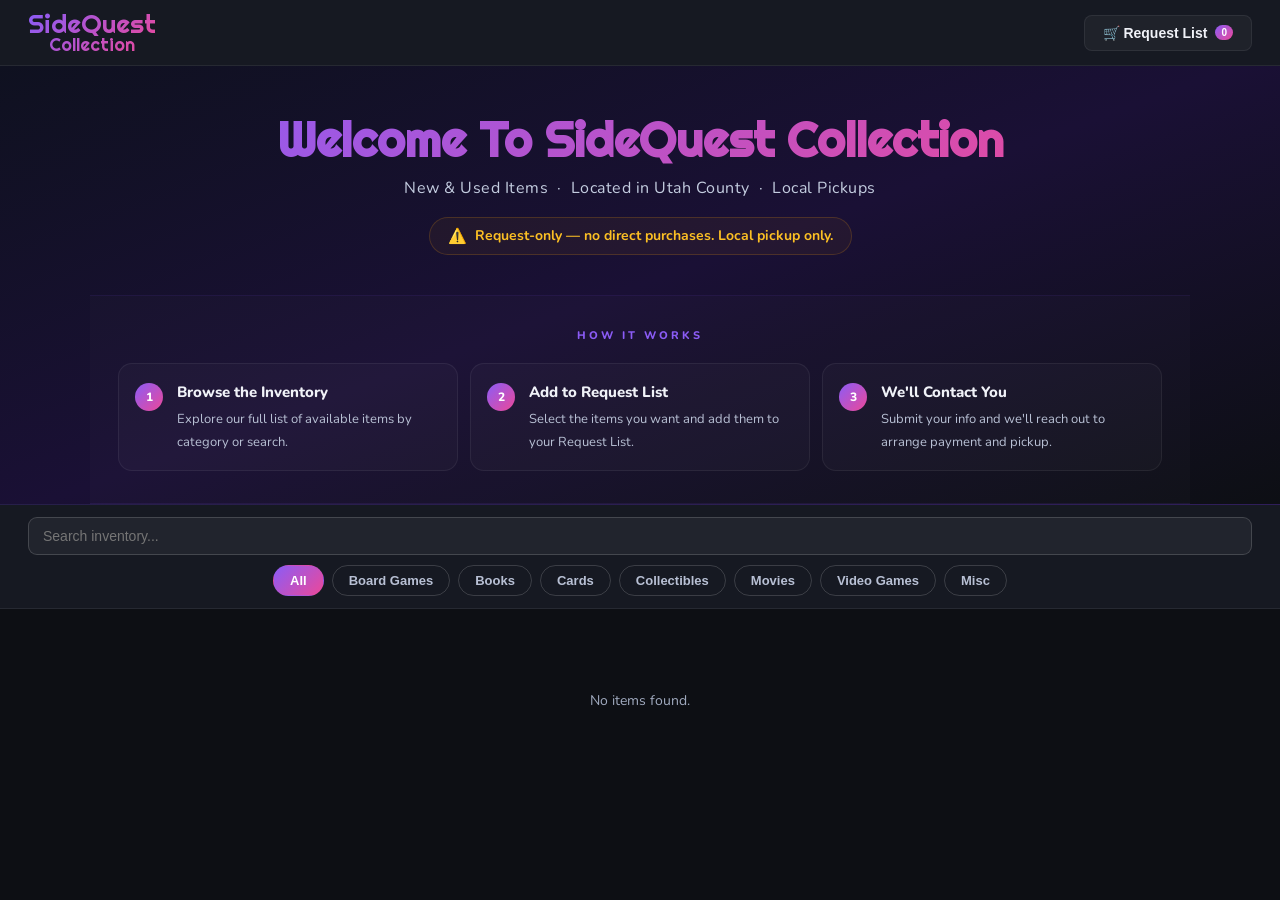
==== index.html @ 9352e740 "Add files via upload" ====
<!DOCTYPE html>
<html lang="en">
<head>
<meta charset="UTF-8">
<meta name="viewport" content="width=device-width, initial-scale=1.0">
<title>SideQuest</title>
<link rel="preconnect" href="https://fonts.googleapis.com">
<link href="https://fonts.googleapis.com/css2?family=Nunito:wght@400;600;700;800&family=Righteous&display=swap" rel="stylesheet">
<style>
*{box-sizing:border-box;margin:0;padding:0}
:root{
  --bg:#0d0f14;--surface:#161922;--card:#1c2030;--border:#ffffff12;
  --text:#f0f2f8;--muted:#a0aabf;--grad:linear-gradient(135deg,#8b5cf6,#ec4899);
  --red:#ef4444;--green:#10b981;
}
body{background:var(--bg);font-family:'Nunito',sans-serif;color:var(--text);min-height:100vh}
header{background:var(--surface);border-bottom:1px solid var(--border);padding:0 28px;display:flex;align-items:center;justify-content:space-between;height:66px;position:sticky;top:0;z-index:200}

/* Updated Logo Styles */
.logo {
  display: flex;
  flex-direction: column;
  align-items: center; /* This centers the words relative to each other */
  text-align: center;  /* Ensures the text itself is centered */
  font-family: 'Righteous', cursive;
  font-size: 26px; 
  line-height: 0.85;
  background: var(--grad);
  -webkit-background-clip: text;
  -webkit-text-fill-color: transparent;
  background-clip: text;
}

.logo span {
  display: block;
}

/* Collection Styling */
.logo span:nth-child(2) {
  font-size: 18px; 
  margin-top: 2px;
}

/* This targets the second word (Collection) specifically */
.logo span:nth-child(2) {
  font-size: 18px; /* Adjust this number to make it smaller or larger */
  margin-top: 2px;  /* Adds a tiny bit of breathing room between the words */
}
.logo span { display: block; }

.cart-toggle{background:#ffffff0a;border:1px solid var(--border);color:var(--text);padding:9px 18px;border-radius:8px;font-weight:800;font-size:14px;cursor:pointer;display:flex;align-items:center;gap:8px}
.cart-toggle:hover{background:#ffffff15}
.cart-count{background:var(--grad);color:#fff;font-size:10px;padding:2px 6px;border-radius:20px}

.toolbar{background:var(--surface);border-bottom:1px solid var(--border);padding:12px 28px;display:flex;flex-direction:column;gap:10px;position:sticky;top:66px;z-index:100}
.toolbar-top{display:flex;width:100%}
.toolbar-pills{display:flex;gap:8px;align-items:center;flex-wrap:wrap;justify-content:center}
.search-wrap{position:relative;flex:1}
.search-wrap input{width:100%;background:#ffffff0d;border:1px solid #ffffff28;border-radius:9px;padding:10px 14px;font-size:14px;color:var(--text);outline:none}
.pill{background:transparent;border:1px solid #ffffff28;border-radius:20px;padding:7px 16px;font-size:13px;font-weight:700;color:#b8c0d4;cursor:pointer;transition:all 0.15s;white-space:nowrap}
/* Active states — unique color per category */
.pill-all.active    {background:linear-gradient(135deg,#8b5cf6,#ec4899);border-color:transparent;color:#fff}
.pill-board.active  {background:#a78bfa22;border-color:#a78bfa66;color:#a78bfa}
.pill-books.active  {background:#38bdf822;border-color:#38bdf866;color:#38bdf8}
.pill-cards.active  {background:#fbbf2422;border-color:#fbbf2466;color:#fbbf24}
.pill-collect.active{background:#34d39922;border-color:#34d39966;color:#34d399}
.pill-movies.active {background:#f8717122;border-color:#f8717166;color:#f87171}
.pill-video.active  {background:#fb923c22;border-color:#fb923c66;color:#fb923c}
.pill-misc.active   {background:#94a3b822;border-color:#94a3b866;color:#94a3b8}
/* Hover tints */
.pill-all:hover    {color:var(--text)}
.pill-board:hover  {color:#a78bfa}
.pill-books:hover  {color:#38bdf8}
.pill-cards:hover  {color:#fbbf24}
.pill-collect:hover{color:#34d399}
.pill-movies:hover {color:#f87171}
.pill-video:hover  {color:#fb923c}
.pill-misc:hover   {color:#94a3b8}

main{padding:22px 28px;max-width:1100px;margin:0 auto}
.section-block{border-radius:16px;padding:20px;margin-top:24px}
.section-block-arrivals{background:linear-gradient(135deg,#8b5cf610,#06b6d410);border:2px solid #8b5cf655}
.section-block-flash{background:linear-gradient(135deg,#ef444410,#f59e0b10);border:2px solid #ef444450}
.section-block-inventory{background:#ffffff05;border:2px solid #ffffff20}
.section-header{display:flex;align-items:center;gap:10px;margin-bottom:18px}
.section-header h3{font-size:14px;font-weight:800;color:#c4cde0;text-transform:uppercase;letter-spacing:1px}
.section-header .line{flex:1;height:1px;background:var(--border)}
.section-header .section-icon{font-size:16px}

.grid{display:grid;grid-template-columns:repeat(auto-fill,minmax(210px,1fr));gap:14px}
.card{background:var(--card);border:1px solid var(--border);border-radius:14px;overflow:hidden;transition:border-color 0.2s;display:flex;flex-direction:column}
.card:hover{border-color:#ffffff28}
.card-img-wrap{position:relative;cursor:pointer}
.card-img{width:100%;height:148px;object-fit:contain;background:#00000055;display:block}
.img-ph{width:100%;height:148px;background:#ffffff05;display:flex;align-items:center;justify-content:center;color:#ffffff18;font-size:10px;font-weight:800}

.card-body{padding:13px;cursor:pointer;flex:1}
.cat-label{font-size:11px;font-weight:800;text-transform:uppercase;letter-spacing:1px}
/* Unique color per category */
.cat-board{color:#a78bfa}   /* purple  - Board Games  */
.cat-books{color:#38bdf8}   /* sky blue - Books        */
.cat-cards{color:#fbbf24}   /* amber    - Cards         */
.cat-collect{color:#34d399} /* emerald - Collectibles */
.cat-movies{color:#f87171}  /* coral    - Movies        */
.cat-video{color:#fb923c}   /* orange   - Video Games  */
.cat-misc{color:#94a3b8}    /* slate    - Misc          */

.card-name{font-size:16px;font-weight:800;color:var(--text);margin-bottom:4px}
.card-detail{font-size:14px;color:#b8c0d4;margin-bottom:8px}
.card-footer{display:flex;align-items:center;justify-content:space-between;padding-top:9px;border-top:1px solid var(--border)}
.price{font-size:20px;font-weight:800}
.price.on-sale{color:var(--red)}
.old-price{font-size:13px;text-decoration:line-through;color:#8a95b0;margin-right:4px}
.cond{font-size:12px;font-weight:700;padding:4px 9px;border-radius:5px;text-transform:uppercase}

.add-to-cart-btn{width:100%;padding:13px;background:#ffffff08;border:none;border-top:1px solid var(--border);color:var(--text);font-family:'Nunito',sans-serif;font-size:15px;font-weight:800;cursor:pointer;transition:background 0.15s}
.add-to-cart-btn:hover{background:var(--grad);color:#fff}

/* ── Cart Sidebar ── */
.cart-overlay{display:none;position:fixed;inset:0;background:rgba(0,0,0,0.7);z-index:1000;backdrop-filter:blur(4px)}
.cart-overlay.open{display:block}
.cart-sidebar{position:fixed;right:-400px;top:0;bottom:0;width:400px;max-width:90%;background:var(--surface);z-index:1001;transition:right 0.3s ease;display:flex;flex-direction:column;border-left:1px solid var(--border)}
.cart-sidebar.open{right:0}
.cart-header{padding:24px;border-bottom:1px solid var(--border);display:flex;align-items:center;justify-content:space-between}
.cart-items{flex:1;overflow-y:auto;padding:20px}
.cart-item{display:flex;gap:12px;margin-bottom:16px;padding-bottom:16px;border-bottom:1px solid var(--border)}
.cart-item-img{width:60px;height:60px;border-radius:8px;background:#000;object-fit:cover}
.cart-item-info{flex:1}
.cart-item-name{font-size:16px;font-weight:800;margin-bottom:4px}
.cart-item-price{font-size:15px;color:#b8c0d4}
.remove-item{background:none;border:none;color:var(--red);font-size:11px;font-weight:800;cursor:pointer;margin-top:4px}

/* ── Request Form ── */
.cart-footer{padding:24px;border-top:1px solid var(--border);background:#ffffff03}
.total-row{display:flex;justify-content:space-between;margin-bottom:20px;font-weight:800}
.request-form { display: flex; flex-direction: column; gap: 10px; }
.request-form input { background: var(--card); border: 1px solid var(--border); padding: 12px; border-radius: 8px; color: var(--text); font-family: 'Nunito', sans-serif; font-size: 14px; }
.checkout-btn{width:100%;padding:14px;background:var(--grad);border:none;border-radius:10px;color:#fff;font-weight:800;cursor:pointer;margin-top:10px}
.checkout-btn:disabled { opacity: 0.5; cursor: not-allowed; }

/* ── Modal ── */
.modal-wrap{display:none;position:fixed;inset:0;background:rgba(0,0,0,0.8);z-index:400;align-items:center;justify-content:center;padding:16px;backdrop-filter:blur(4px)}
.modal-wrap.open{display:flex}
.modal{background:var(--surface);border:1px solid var(--border);border-radius:16px;width:500px;max-width:100%;overflow:hidden}
.slider-container{position:relative;width:100%;height:300px;background:#000;display:flex;align-items:center;justify-content:center}
.slider-img{max-width:100%;max-height:100%;object-fit:contain}
.slide-btn{position:absolute;top:50%;transform:translateY(-50%);background:rgba(0,0,0,0.5);color:#fff;border:none;width:40px;height:40px;border-radius:50%;cursor:pointer;font-size:20px;display:none}
.prev-btn{left:10px}.next-btn{right:10px}
.modal-inner{padding:24px}
.view-desc{font-size:14px;line-height:1.7;color:var(--text);margin-top:15px;background:#ffffff05;padding:14px;border-radius:8px;white-space:pre-wrap}

.cond-new{background:#10b98120;color:#34d399}
.cond-vgood{background:#06b6d420;color:#22d3ee}
.cond-good{background:#3b82f620;color:#60a5fa}
.cond-average{background:#f59e0b20;color:#fbbf24}
.cond-poor{background:#f9731620;color:#fb923c}
.cond-damaged{background:#ef444420;color:#f87171}
.cond-missing{background:#991b1b20;color:#fca5a5;border:1px solid #ef444444}

.loading{text-align:center;padding:60px 20px;color:var(--muted);font-size:14px}
.error-msg{text-align:center;padding:60px 20px;color:#f87171;font-size:14px}
/* ── Sort Bar ── */
.sort-bar{display:flex;align-items:center;gap:6px;flex-wrap:wrap;margin-bottom:10px}
.sort-label{font-size:12px;font-weight:800;color:#c4cde0;text-transform:uppercase;letter-spacing:1px;margin-right:2px;white-space:nowrap}
.sort-btn{background:transparent;border:1px solid #ffffff28;border-radius:20px;padding:6px 14px;font-size:12px;font-weight:700;color:#b8c0d4;cursor:pointer;font-family:'Nunito',sans-serif;transition:all 0.15s;white-space:nowrap}
.sort-btn:hover{color:var(--text);border-color:#ffffff44;background:#ffffff0a}
.sort-btn.active{background:#ffffff18;border-color:#ffffff44;color:#fff}
/* ── Store Banner ── */
.store-banner{background:linear-gradient(160deg,#0f1120,#1a1035,#0d0f14);border-bottom:1px solid #8b5cf630}
.banner-inner{max-width:1100px;margin:0 auto}

/* Welcome strip — full width, centered, generous padding */
.banner-welcome{text-align:center;padding:48px 28px 40px;border-bottom:1px solid #8b5cf618}
.banner-welcome h1{font-family:'Righteous',cursive;font-size:48px;background:var(--grad);-webkit-background-clip:text;-webkit-text-fill-color:transparent;background-clip:text;margin-bottom:10px;line-height:1.1}
.banner-welcome p{font-size:16px;color:#c4cde0;letter-spacing:0.5px;margin-bottom:18px}
.banner-disclaimer-inline{display:inline-flex;align-items:center;gap:8px;background:#f59e0b0d;border:1px solid #f59e0b30;border-radius:30px;padding:8px 18px}
.disclaimer-icon{font-size:15px;flex-shrink:0}
.disclaimer-text{font-size:14px;color:#fbbf24;font-weight:700}

/* How It Works strip — its own row with subtle background */
.how-it-works-section{padding:32px 28px;background:#ffffff03;border-bottom:1px solid #8b5cf618}
.how-it-works-label{font-size:11px;font-weight:800;color:#8b5cf6;text-transform:uppercase;letter-spacing:3px;margin-bottom:20px;text-align:center}
.banner-steps{display:grid;grid-template-columns:repeat(3,1fr);gap:12px}
.banner-step{background:#ffffff06;border:1px solid #ffffff10;border-radius:14px;padding:18px 16px;display:flex;align-items:flex-start;gap:14px;transition:border-color 0.2s}
.banner-step:hover{border-color:#8b5cf630}
.step-num{background:var(--grad);color:#fff;font-size:12px;font-weight:800;width:28px;height:28px;border-radius:50%;display:flex;align-items:center;justify-content:center;flex-shrink:0;margin-top:1px}
.step-body strong{font-size:15px;font-weight:800;color:var(--text);display:block;margin-bottom:5px}
.step-body span{font-size:13px;color:#b8c0d4;line-height:1.6}
/* ── View modal request btn ── */
.view-request-btn{width:100%;margin-top:12px;padding:12px;background:var(--grad);border:none;border-radius:8px;color:#fff;font-family:'Nunito',sans-serif;font-weight:800;font-size:13px;cursor:pointer;transition:opacity 0.15s}
.view-request-btn:hover{opacity:0.85}
.success-modal-wrap{display:none;position:fixed;inset:0;background:rgba(0,0,0,0.85);z-index:900;align-items:center;justify-content:center;padding:16px;backdrop-filter:blur(6px)}
.success-modal-wrap.open{display:flex}
.success-modal{background:var(--surface);border:1px solid #10b98140;border-radius:20px;width:420px;max-width:100%;padding:36px;text-align:center}
.success-icon{font-size:48px;margin-bottom:16px}
.success-modal h2{font-family:'Righteous',cursive;font-size:22px;background:var(--grad);-webkit-background-clip:text;-webkit-text-fill-color:transparent;background-clip:text;margin-bottom:12px}
.success-modal p{font-size:14px;color:#b8c0d4;line-height:1.7;margin-bottom:24px}
.success-close-btn{background:var(--grad);color:#fff;border:none;border-radius:10px;padding:12px 32px;font-family:'Nunito',sans-serif;font-weight:800;font-size:14px;cursor:pointer}

.banner-subtitle-mobile{display:none} /* hidden on desktop */

/* ── Lightbox ── */
.lightbox{display:none;position:fixed;inset:0;background:rgba(0,0,0,0.96);z-index:2000;flex-direction:column;align-items:center;justify-content:center;cursor:zoom-in}
.lightbox.open{display:flex}
.lightbox.zoomed{cursor:grab}
.lightbox.zoomed.grabbing{cursor:grabbing}
.lightbox-img{max-width:100%;max-height:80vh;object-fit:contain;transform-origin:center center;transition:transform 0.15s ease;user-select:none;-webkit-user-drag:none;pointer-events:none}
.lightbox-bar{position:absolute;top:0;left:0;right:0;display:flex;align-items:center;justify-content:space-between;padding:14px 18px;background:linear-gradient(to bottom,rgba(0,0,0,0.7),transparent)}
.lightbox-counter{font-size:13px;font-weight:700;color:#ffffffaa}
.lightbox-close{background:none;border:none;color:#fff;font-size:28px;cursor:pointer;line-height:1;padding:0;opacity:0.8}
.lightbox-close:hover{opacity:1}
.lightbox-hint{position:absolute;bottom:16px;left:50%;transform:translateX(-50%);font-size:11px;font-weight:700;color:#ffffff44;white-space:nowrap;pointer-events:none;transition:opacity 0.5s}
.lightbox-nav{position:absolute;top:50%;transform:translateY(-50%);background:rgba(255,255,255,0.12);border:none;color:#fff;width:48px;height:48px;border-radius:50%;font-size:24px;cursor:pointer;display:none;align-items:center;justify-content:center;transition:background 0.15s}
.lightbox-nav:hover{background:rgba(255,255,255,0.25)}
.lightbox-prev{left:16px}.lightbox-next{right:16px}
.lightbox-zoom-btns{position:absolute;bottom:16px;right:16px;display:flex;gap:6px}
.lightbox-zoom-btn{background:rgba(255,255,255,0.12);border:1px solid rgba(255,255,255,0.2);color:#fff;width:36px;height:36px;border-radius:50%;font-size:18px;cursor:pointer;display:flex;align-items:center;justify-content:center;transition:background 0.15s}
.lightbox-zoom-btn:hover{background:rgba(255,255,255,0.25)}
/* Make the slider image clickable to open lightbox */
.slider-img{cursor:zoom-in}

/* ════════════════════════════════
   MOBILE RESPONSIVE
   ════════════════════════════════ */
@media(max-width:640px){

  /* Header */
  header{padding:0 16px;height:54px}
  .logo{font-size:17px}
  .cart-toggle{padding:6px 12px;font-size:12px;gap:6px}
  .cart-count{font-size:9px;padding:1px 5px}

  /* Store Banner */
  .banner-welcome{padding:28px 16px 24px}
  .banner-welcome h1{font-size:26px;margin-bottom:8px}
  /* Shrink subtitle so dots+text fit on one line on mobile */
  .banner-welcome p{font-size:11px;letter-spacing:0;margin-bottom:14px}
  .banner-subtitle-mobile{display:none} /* not needed */
  .banner-disclaimer-inline{padding:8px 16px;border-radius:20px;width:100%;justify-content:center;box-sizing:border-box}
  .disclaimer-text{font-size:12px}
  .how-it-works-section{padding:22px 16px}
  .how-it-works-label{font-size:10px;margin-bottom:14px}
  .banner-steps{grid-template-columns:1fr;gap:8px}
  .banner-step{padding:14px}
  .step-body strong{font-size:14px}
  .step-body span{font-size:13px}

  /* Toolbar — search full width on top, pills wrap below */
  .toolbar{padding:10px 12px;gap:8px;top:54px}
  .toolbar-top{width:100%}
  .search-wrap input{padding:10px 13px;font-size:14px}
  .toolbar-pills{flex-wrap:wrap;gap:6px}
  .pill{padding:6px 13px;font-size:12px;flex-shrink:0}

  /* Grid — 2 columns on mobile */
  main{padding:12px 10px}
  .grid{grid-template-columns:repeat(2,1fr);gap:10px}
  .section-block{border-radius:12px;padding:14px;margin-top:14px}
  .section-header{margin-bottom:12px}
  .section-header h3{font-size:12px}
  .section-icon{font-size:14px}

  /* Cards */
  .card-img,.img-ph{height:130px}
  .card-body{padding:10px}
  .card-name{font-size:14px}
  .card-detail{font-size:12px;margin-bottom:6px}
  .price{font-size:16px}
  .cond{font-size:10px;padding:3px 6px}
  .add-to-cart-btn{padding:11px;font-size:13px}

  /* Cart sidebar — full width on mobile */
  .cart-sidebar{width:100%;right:-100%}
  .cart-sidebar.open{right:0}
  .cart-header{padding:18px 16px}
  .cart-items{padding:14px}
  .cart-footer{padding:16px}
  .request-form input{padding:11px;font-size:13px}
  .checkout-btn{padding:13px;font-size:14px}
  .total-row{font-size:14px}

  /* Item detail modal */
  .modal-wrap{padding:0;align-items:flex-end}
  .modal{border-radius:20px 20px 0 0;width:100%;max-height:92vh;overflow-y:auto}
  .slider-container{height:240px}
  .modal-inner{padding:18px}
  .view-desc{font-size:12px}
  .view-request-btn{padding:13px;font-size:13px}

  /* Success modal */
  .success-modal{padding:28px 20px}
  .success-icon{font-size:40px}
  .success-modal h2{font-size:19px}
  .success-modal p{font-size:13px}
}

/* Sort bar mobile */
@media(max-width:640px){
  .sort-bar{gap:5px;margin-bottom:8px}
  .sort-label{font-size:10px}
  .sort-btn{padding:4px 10px;font-size:10px}
}
/* Tablet tweaks */
@media(min-width:641px) and (max-width:900px){
  main{padding:18px 20px}
  .grid{grid-template-columns:repeat(auto-fill,minmax(180px,1fr));gap:12px}
  .banner-welcome{padding:36px 20px 30px}
  .how-it-works-section{padding:24px 20px}
  .banner-steps{grid-template-columns:1fr 1fr 1fr;gap:8px}
}
</style>
</head>
<body>

<header>
  <!-- Updated Header Logo Section -->
  <div class="logo">
    <span>SideQuest</span>
    <span>Collection</span>
  </div>
  <button class="cart-toggle" onclick="toggleCart()">
    🛒 Request List <span class="cart-count" id="cart-count">0</span>
  </button>
</header>

<!-- Store Banner -->
<div class="store-banner">
  <div class="banner-inner">

    <!-- Welcome -->
    <div class="banner-welcome">
      <h1>Welcome To SideQuest Collection</h1>
      <!-- Desktop subtitle — single line -->
      <p>New &amp; Used Items &nbsp;·&nbsp; Located in Utah County &nbsp;·&nbsp; Local Pickups</p>
      <!-- Mobile subtitle — stacked cleanly -->
      <div class="banner-subtitle-mobile" style="display:none">
        <span>New &amp; Used Items</span>
        <span>Located in Utah County</span>
        <span>Local Pickups</span>
      </div>
      <div class="banner-disclaimer-inline">
        <span class="disclaimer-icon">⚠️</span>
        <span class="disclaimer-text">Request-only — no direct purchases. Local pickup only.</span>
      </div>
    </div>

    <!-- How It Works -->
    <div class="how-it-works-section">
      <div class="how-it-works-label">How It Works</div>
      <div class="banner-steps">
        <div class="banner-step">
          <div class="step-num">1</div>
          <div class="step-body"><strong>Browse the Inventory</strong><span>Explore our full list of available items by category or search.</span></div>
        </div>
        <div class="banner-step">
          <div class="step-num">2</div>
          <div class="step-body"><strong>Add to Request List</strong><span>Select the items you want and add them to your Request List.</span></div>
        </div>
        <div class="banner-step">
          <div class="step-num">3</div>
          <div class="step-body"><strong>We'll Contact You</strong><span>Submit your info and we'll reach out to arrange payment and pickup.</span></div>
        </div>
      </div>
    </div>

  </div>
</div>

<div class="toolbar">
  <div class="toolbar-top">
    <div class="search-wrap"><input id="search" placeholder="Search inventory..." oninput="render()"></div>
  </div>
  <div class="toolbar-pills">
    <button class="pill pill-all active" onclick="setFilter('All',this)">All</button>
    <button class="pill pill-board" onclick="setFilter('Board Games',this)">Board Games</button>
    <button class="pill pill-books" onclick="setFilter('Books',this)">Books</button>
    <button class="pill pill-cards" onclick="setFilter('Cards',this)">Cards</button>
    <button class="pill pill-collect" onclick="setFilter('Collectibles',this)">Collectibles</button>
    <button class="pill pill-movies" onclick="setFilter('Movies',this)">Movies</button>
    <button class="pill pill-video" onclick="setFilter('Video Games',this)">Video Games</button>
    <button class="pill pill-misc" onclick="setFilter('Misc',this)">Misc</button>
  </div>
</div>

<main id="main-content"><div class="loading">Loading inventory...</div></main>

<!-- Cart Sidebar -->
<div class="cart-overlay" id="cart-overlay" onclick="toggleCart()"></div>
<div class="cart-sidebar" id="cart-sidebar">
  <div class="cart-header">
    <h3>Your Request List</h3>
    <button onclick="toggleCart()" style="background:none;border:none;color:var(--text);cursor:pointer;font-size:20px">✕</button>
  </div>
  <div class="cart-items" id="cart-items">
    <!-- Items appear here -->
  </div>
  <div class="cart-footer">
    <div class="total-row"><span>Total</span><span id="cart-total">$0.00</span></div>
    
    <!-- Request Form -->
    <div class="request-form" id="request-form">
      <input type="text" id="f-name" placeholder="Full Name" required>
      <input type="email" id="f-email" placeholder="Email Address" required>
      <input type="tel" id="f-phone" placeholder="Phone Number (Optional)">
      <button id="checkout-btn" class="checkout-btn" disabled onclick="submitRequest()">Submit Request</button>

    </div>
  </div>
</div>

<!-- Success Modal -->
<div class="success-modal-wrap" id="success-modal">
  <div class="success-modal">
    <div class="success-icon">🎉</div>
    <h2>Request Sent!</h2>
    <p>Thank you for your request, we will get back to you as soon as possible with the contact information you provided. Have a great day!</p>
    <button class="success-close-btn" onclick="closeSuccessModal()">Sounds good!</button>
  </div>
</div>

<div class="modal-wrap" id="view-modal" onclick="closeView()">
  <div class="modal" onclick="event.stopPropagation()">
    <div class="slider-container">
      <button class="slide-btn prev-btn" onclick="moveSlide(-1)">‹</button>
      <img id="v-img" class="slider-img">
      <button class="slide-btn next-btn" onclick="moveSlide(1)">›</button>
    </div>
    <div class="modal-inner">
      <span id="v-cat" class="cat-label"></span>
      <h2 id="v-name" style="margin-top:5px"></h2>
      <div id="v-detail" style="font-size:12px;color:var(--muted)"></div>
      <div id="v-desc" class="view-desc"></div>
      <button id="v-request-btn" class="view-request-btn" onclick="addToCartFromView()">+ Add to Request List</button>
      <button onclick="closeView()" style="width:100%;margin-top:10px;padding:12px;background:#ffffff08;border:1px solid var(--border);border-radius:8px;color:var(--text);font-family:'Nunito',sans-serif;font-weight:800;font-size:13px;cursor:pointer">Close</button>
    </div>
  </div>
</div>

<script>
const GITHUB_USER = 'Loot-Shelf';
const GITHUB_REPO = 'inventory';
const INVENTORY_FILE = 'inventory.json';
const RAW_URL = `https://raw.githubusercontent.com/${GITHUB_USER}/${GITHUB_REPO}/main/${INVENTORY_FILE}`;

const catColor={'Board Games':'cat-board','Video Games':'cat-video','Books':'cat-books','Collectibles':'cat-collect','Cards':'cat-cards','Movies':'cat-movies','Misc':'cat-misc'};
const condLabel={new:'New',vgood:'Used - Very Good',good:'Used - Good',average:'Used - Average',poor:'Used - Poor',damaged:'Damaged',missing:'Missing Pieces'};
const condClass={new:'cond-new',vgood:'cond-vgood',good:'cond-good',average:'cond-average',poor:'cond-poor',damaged:'cond-damaged',missing:'cond-missing'};

let activeFilter='All', activeSort='default', currentImgs=[], currentIdx=0, items_cache=[], cart=[];

async function loadItems(){
  try {
    const res = await fetch(RAW_URL + '?t=' + Date.now());
    if(!res.ok) throw new Error('Failed to fetch inventory');
    items_cache = await res.json();
    return items_cache;
  } catch(e) {
    document.getElementById('main-content').innerHTML = `<div class="error-msg">Could not load inventory. Please try again later.</div>`;
    return [];
  }
}

function setFilter(f,btn){
  activeFilter=f;
  document.querySelectorAll('.pill').forEach(b=>b.classList.remove('active'));
  btn.classList.add('active');
  render();
}

function getEffectivePrice(i){
  return i.salePrice && parseFloat(i.salePrice) > 0 ? parseFloat(i.salePrice) : parseFloat(i.price||0);
}

function sortItems(arr){
  const s = [...arr];
  if(activeSort === 'price-asc')  return s.sort((a,b) => getEffectivePrice(a) - getEffectivePrice(b));
  if(activeSort === 'price-desc') return s.sort((a,b) => getEffectivePrice(b) - getEffectivePrice(a));
  if(activeSort === 'new-first')  return s.sort((a,b) => (a.cond==='new' ? -1 : 1) - (b.cond==='new' ? -1 : 1));
  if(activeSort === 'used-first') return s.sort((a,b) => (a.cond!=='new' ? -1 : 1) - (b.cond!=='new' ? -1 : 1));
  return s;
}

function setSort(val, btn){
  // Toggle off if already active
  activeSort = activeSort === val ? 'default' : val;
  document.querySelectorAll('.sort-btn').forEach(b => b.classList.remove('active'));
  if(activeSort !== 'default') btn.classList.add('active');
  render();
}

function sortBar(){
  return `<div class="sort-bar">
    <span class="sort-label">Sort:</span>
    <button class="sort-btn ${activeSort==='price-asc'  ?'active':''}" onclick="setSort('price-asc',this)">Price ↑</button>
    <button class="sort-btn ${activeSort==='price-desc' ?'active':''}" onclick="setSort('price-desc',this)">Price ↓</button>
    <button class="sort-btn ${activeSort==='new-first'  ?'active':''}" onclick="setSort('new-first',this)">Brand New First</button>
    <button class="sort-btn ${activeSort==='used-first' ?'active':''}" onclick="setSort('used-first',this)">Used First</button>
  </div>`;
}

function render(){
  const items = items_cache;
  const q = document.getElementById('search').value.toLowerCase();
  const now = new Date().getTime();

  const vis = items.filter(i=>{
    const matchCat = activeFilter==='All' || i.cat===activeFilter;
    const searchable = [i.name, i.detail, i.desc, i.cat].filter(Boolean).join(' ').toLowerCase();
    return matchCat && (!q || searchable.includes(q));
  });

  const newItems      = vis.filter(i => i.createdAt && (now - i.createdAt < 604800000));
  const flashSaleItems= vis.filter(i => i.salePrice && parseFloat(i.salePrice) > 0);
  const otherItems    = vis.filter(i => {
    const isNew  = i.createdAt && (now - i.createdAt < 604800000);
    const isSale = i.salePrice && parseFloat(i.salePrice) > 0;
    return !isNew && !isSale;
  });

  let html = '';
  if(newItems.length > 0){
    html += `<div class="section-block section-block-arrivals">
               <div class="section-header"><span class="section-icon">✨</span><h3>Recent Arrivals</h3><div class="line"></div></div>
               ${sortBar()}
               <div class="grid">${sortItems(newItems).map(createCard).join('')}</div>
             </div>`;
  }
  if(flashSaleItems.length > 0){
    html += `<div class="section-block section-block-flash">
               <div class="section-header"><span class="section-icon">⚡</span><h3>Flash Sale</h3><div class="line"></div></div>
               ${sortBar()}
               <div class="grid">${sortItems(flashSaleItems).map(createCard).join('')}</div>
             </div>`;
  }
  if(otherItems.length > 0){
    html += `<div class="section-block section-block-inventory">
               <div class="section-header"><span class="section-icon">🗂️</span><h3>Inventory</h3><div class="line"></div></div>
               ${sortBar()}
               <div class="grid">${sortItems(otherItems).map(createCard).join('')}</div>
             </div>`;
  }
  if(vis.length === 0) html = `<div class="loading">No items found.</div>`;
  document.getElementById('main-content').innerHTML = html;
}

function getImgs(i){
  if(Array.isArray(i.img)) return i.img.filter(Boolean);
  if(i.img) return [i.img];
  return [];
}

function createCard(i){
  const imgs = getImgs(i);
  const first = imgs[0] || '';
  const hasSale = i.salePrice && parseFloat(i.salePrice) > 0;
  return `<div class="card">
    <div class="card-img-wrap" onclick="openView(${i.id})">
      ${first ? `<img src="${first}" class="card-img" onerror="this.style.display='none'">` : `<div class="img-ph">NO PHOTO</div>`}
    </div>
    <div class="card-body" onclick="openView(${i.id})">
      <span class="cat-label ${catColor[i.cat]||''}">${i.cat}</span>
      <div class="card-name">${i.name}</div>
      <div class="card-detail">${i.detail||''}</div>
      <div class="card-footer">
        <div class="price-wrap">
          ${hasSale ? `<span class="old-price">$${parseFloat(i.price||0).toFixed(2)}</span><span class="price on-sale">$${parseFloat(i.salePrice).toFixed(2)}</span>` : `<span class="price">$${parseFloat(i.price||0).toFixed(2)}</span>`}
        </div>
        <span class="cond ${condClass[i.cond]||''}">${condLabel[i.cond]||i.cond}</span>
      </div>
    </div>
    <button class="add-to-cart-btn" onclick="addToCart(${i.id})" style="${cart.some(x=>x.id===i.id)?'color:#34d399;cursor:default':''}">${cart.some(x=>x.id===i.id)?'✓ Already Requested':'+ Request Item'}</button>
  </div>`;
}

function toggleCart(){
  document.getElementById('cart-sidebar').classList.toggle('open');
  document.getElementById('cart-overlay').classList.toggle('open');
}

function addToCart(id){
  const item = items_cache.find(x => x.id === id);
  if(!item) return;
  // Prevent duplicate — each item can only be requested once
  if(cart.some(x => x.id === id)){
    // Flash the card button to let the customer know it's already added
    const btns = document.querySelectorAll('.add-to-cart-btn');
    btns.forEach(btn => {
      if(btn.getAttribute('onclick') === `addToCart(${id})`){
        const orig = btn.textContent;
        btn.textContent = '✓ Already Added';
        btn.style.color = '#34d399';
        setTimeout(() => { btn.textContent = orig; btn.style.color = ''; }, 1500);
      }
    });
    return;
  }
  cart.push(item);
  updateCartUI();
  // Update the card button to show it's been added
  render();
}

function removeFromCart(index){
  cart.splice(index, 1);
  updateCartUI();
}

// ── Apps Script config ──────────────────────────────────
const APPS_SCRIPT_URL = 'https://script.google.com/macros/s/AKfycbw12PcDfPiIDk49eCXv4KtTjKw5PFUgsun5uswnDuAkDqUhoK9_Z8cl69jQi9M8SoFt/exec';
let cartShoppingList = '';

async function submitRequest(){
  const name  = document.getElementById('f-name').value.trim();
  const email = document.getElementById('f-email').value.trim();
  const phone = document.getElementById('f-phone').value.trim();
  if(!name)  { alert('Please enter your full name.'); return; }
  if(!email) { alert('Please enter your email address.'); return; }
  if(cart.length === 0) { alert('Your cart is empty.'); return; }

  const btn = document.getElementById('checkout-btn');
  btn.disabled = true;
  btn.textContent = 'Sending...';

  const params = new URLSearchParams({
    name:  name,
    email: email,
    phone: phone || 'Not provided',
    list:  cartShoppingList
  });

  // Fire and forget — no-cors means we can't read the response
  // so we show success after a short delay to let the request dispatch
  fetch(APPS_SCRIPT_URL + '?' + params.toString(), {
    method: 'GET',
    mode: 'no-cors'
  }).catch(() => {});

  // Wait 1.5s then show success regardless — submission is already sent
  setTimeout(() => {
    document.getElementById('f-name').value = '';
    document.getElementById('f-email').value = '';
    document.getElementById('f-phone').value = '';
    cart = [];
    updateCartUI();
    btn.disabled = false;
    btn.textContent = 'Submit Request';
    // Close the cart sidebar first, then show the success modal
    document.getElementById('cart-sidebar').classList.remove('open');
    document.getElementById('cart-overlay').classList.remove('open');
    document.getElementById('success-modal').classList.add('open');
  }, 1500);
}

function updateCartUI(){
  const list = document.getElementById('cart-items');
  const count = document.getElementById('cart-count');
  const totalEl = document.getElementById('cart-total');
  const btn = document.getElementById('checkout-btn');

  count.textContent = cart.length;

  if(cart.length === 0){
    list.innerHTML = '<div style="text-align:center;color:var(--muted);margin-top:40px">Your cart is empty</div>';
    totalEl.textContent = '$0.00';
    cartShoppingList = '';
    btn.disabled = true;

    return;
  }

  btn.disabled = false;
  let total = 0;
  let textList = [];

  list.innerHTML = cart.map((item, idx) => {
    const price = item.salePrice && parseFloat(item.salePrice) > 0 ? parseFloat(item.salePrice) : parseFloat(item.price || 0);
    total += price;
    textList.push(`${item.name} ($${price.toFixed(2)})`);
    const img = getImgs(item)[0] || '';
    return `
      <div class="cart-item">
        <img src="${img}" class="cart-item-img">
        <div class="cart-item-info">
          <div class="cart-item-name">${item.name}</div>
          <div class="cart-item-price">$${price.toFixed(2)}</div>
          <button class="remove-item" onclick="removeFromCart(${idx})">Remove</button>
        </div>
      </div>
    `;
  }).join('');

  totalEl.textContent = `$${total.toFixed(2)}`;
  cartShoppingList = textList.join(', ') + ' | TOTAL: $' + total.toFixed(2);
}

let currentViewId = null;

function openView(id){
  const i = items_cache.find(x=>x.id===id);
  if(!i) return;
  currentViewId = id;
  currentImgs = getImgs(i);
  currentIdx = 0;
  document.getElementById('v-name').textContent = i.name;
  document.getElementById('v-cat').textContent = i.cat;
  document.getElementById('v-cat').className = `cat-label ${catColor[i.cat]||''}`;
  document.getElementById('v-detail').textContent = i.detail||'';
  document.getElementById('v-desc').textContent = i.desc || 'No description provided.';
  updateSlider();
  // Reflect already-added state on the modal button
  const btn = document.getElementById('v-request-btn');
  if(cart.some(x => x.id === id)){
    btn.textContent = '✓ Already in Request List';
    btn.style.opacity = '0.6';
    btn.style.cursor = 'default';
  } else {
    btn.textContent = '+ Add to Request List';
    btn.style.opacity = '1';
    btn.style.cursor = 'pointer';
  }
  document.getElementById('view-modal').classList.add('open');
  document.body.style.overflow = 'hidden';
  document.body.style.touchAction = 'none';
}

function addToCartFromView(){
  if(currentViewId === null) return;
  addToCart(currentViewId);
  // Flash the button to confirm
  const btn = document.getElementById('v-request-btn');
  btn.textContent = '✓ Added to Request List';
  btn.style.opacity = '0.7';
  setTimeout(() => {
    btn.textContent = '+ Add to Request List';
    btn.style.opacity = '1';
  }, 1500);
}

function updateSlider(){
  const img = document.getElementById('v-img');
  const multi = currentImgs.length > 1;
  img.src = currentImgs[currentIdx] || '';
  document.querySelectorAll('.slide-btn').forEach(b=>b.style.display = multi ? 'block' : 'none');
  // Clicking the image opens the lightbox
  img.onclick = function(){ openLightbox(currentImgs, currentIdx); };
}

function moveSlide(dir){
  currentIdx = (currentIdx + dir + currentImgs.length) % currentImgs.length;
  updateSlider();
}

function closeView(){
  document.getElementById('view-modal').classList.remove('open');
  document.body.style.overflow = '';
  document.body.style.touchAction = '';
}
function closeSuccessModal(){document.getElementById('success-modal').classList.remove('open');}

window.addEventListener('DOMContentLoaded', async ()=>{
  await loadItems();
  render();
});
</script>
<!-- Lightbox -->
<div class="lightbox" id="lightbox" onclick="lightboxBgClick(event)">
  <div class="lightbox-bar">
    <span class="lightbox-counter" id="lb-counter"></span>
    <button class="lightbox-close" onclick="closeLightbox()">✕</button>
  </div>
  <button class="lightbox-nav lightbox-prev" id="lb-prev" onclick="lbSlide(-1)">‹</button>
  <img id="lb-img" class="lightbox-img" draggable="false">
  <button class="lightbox-nav lightbox-next" id="lb-next" onclick="lbSlide(1)">›</button>
  <div class="lightbox-hint" id="lb-hint">Scroll to zoom · Drag to pan</div>
  <div class="lightbox-zoom-btns">
    <button class="lightbox-zoom-btn" onclick="lbZoom(-0.4)" title="Zoom out">−</button>
    <button class="lightbox-zoom-btn" onclick="lbZoom(0.4)" title="Zoom in">+</button>
    <button class="lightbox-zoom-btn" onclick="lbReset()" title="Reset" style="font-size:13px;font-weight:800">1:1</button>
  </div>
</div>

<script>
// ── Lightbox state ──
let lbScale=1, lbMinScale=1, lbMaxScale=5;
let lbPanX=0, lbPanY=0;
let lbDragging=false, lbDragStartX=0, lbDragStartY=0, lbPanStartX=0, lbPanStartY=0;
let lbImgs=[], lbIdx=0;
// Touch state
let lbTouches=[], lbLastDist=0, lbLastPanX=0, lbLastPanY=0;

function openLightbox(imgs, idx){
  lbImgs = imgs; lbIdx = idx;
  lbScale=1; lbPanX=0; lbPanY=0;
  const lb = document.getElementById('lightbox');
  const img = document.getElementById('lb-img');
  img.src = lbImgs[lbIdx];
  lb.classList.add('open');
  lb.classList.remove('zoomed','grabbing');
  updateLbUI();
  document.body.style.overflow='hidden';
  // Fade out hint after 3s
  setTimeout(()=>{ const h=document.getElementById('lb-hint'); if(h) h.style.opacity='0'; },3000);
}

function closeLightbox(){
  document.getElementById('lightbox').classList.remove('open','zoomed','grabbing');
  document.body.style.overflow='';
  lbScale=1; lbPanX=0; lbPanY=0;
}

function lightboxBgClick(e){
  if(e.target.id==='lightbox') closeLightbox();
}

function lbSlide(dir){
  lbIdx = (lbIdx + dir + lbImgs.length) % lbImgs.length;
  lbReset();
  document.getElementById('lb-img').src = lbImgs[lbIdx];
  updateLbUI();
}

function updateLbUI(){
  const counter = document.getElementById('lb-counter');
  counter.textContent = lbImgs.length > 1 ? `${lbIdx+1} / ${lbImgs.length}` : '';
  const prev=document.getElementById('lb-prev'), next=document.getElementById('lb-next');
  const show = lbImgs.length > 1;
  prev.style.display=next.style.display = show?'flex':'none';
}

function lbApplyTransform(){
  const img=document.getElementById('lb-img');
  img.style.transform=`scale(${lbScale}) translate(${lbPanX/lbScale}px,${lbPanY/lbScale}px)`;
  const lb=document.getElementById('lightbox');
  if(lbScale>1){ lb.classList.add('zoomed'); }
  else{ lb.classList.remove('zoomed'); lbPanX=0; lbPanY=0; }
}

function lbZoom(delta){
  lbScale = Math.min(lbMaxScale, Math.max(lbMinScale, lbScale+delta));
  lbApplyTransform();
}

function lbReset(){
  lbScale=1; lbPanX=0; lbPanY=0; lbApplyTransform();
  document.getElementById('lightbox').classList.remove('zoomed','grabbing');
}

// ── Desktop: scroll to zoom ──
document.addEventListener('wheel', function(e){
  if(!document.getElementById('lightbox').classList.contains('open')) return;
  e.preventDefault();
  const delta = e.deltaY < 0 ? 0.3 : -0.3;
  lbZoom(delta);
}, {passive:false});

// ── Desktop: drag to pan ──
document.getElementById('lightbox').addEventListener('mousedown', function(e){
  if(lbScale<=1) return;
  if(e.target.closest('button') || e.target.closest('.lightbox-bar')) return;
  lbDragging=true;
  lbDragStartX=e.clientX; lbDragStartY=e.clientY;
  lbPanStartX=lbPanX; lbPanStartY=lbPanY;
  document.getElementById('lightbox').classList.add('grabbing');
});
document.addEventListener('mousemove', function(e){
  if(!lbDragging) return;
  lbPanX = lbPanStartX + (e.clientX-lbDragStartX);
  lbPanY = lbPanStartY + (e.clientY-lbDragStartY);
  lbApplyTransform();
});
document.addEventListener('mouseup', function(){
  lbDragging=false;
  document.getElementById('lightbox').classList.remove('grabbing');
});

// ── Mobile: pinch to zoom + drag ──
document.getElementById('lightbox').addEventListener('touchstart', function(e){
  lbTouches = [...e.touches];
  if(e.touches.length===2){
    lbLastDist = Math.hypot(
      e.touches[0].clientX-e.touches[1].clientX,
      e.touches[0].clientY-e.touches[1].clientY
    );
  } else if(e.touches.length===1 && lbScale>1){
    lbDragStartX=e.touches[0].clientX; lbDragStartY=e.touches[0].clientY;
    lbPanStartX=lbPanX; lbPanStartY=lbPanY;
  }
},{passive:true});

document.getElementById('lightbox').addEventListener('touchmove', function(e){
  if(e.touches.length===2){
    e.preventDefault();
    const dist = Math.hypot(
      e.touches[0].clientX-e.touches[1].clientX,
      e.touches[0].clientY-e.touches[1].clientY
    );
    const ratio = dist/lbLastDist;
    lbScale = Math.min(lbMaxScale, Math.max(lbMinScale, lbScale*ratio));
    lbLastDist=dist;
    lbApplyTransform();
  } else if(e.touches.length===1 && lbScale>1){
    e.preventDefault();
    lbPanX = lbPanStartX + (e.touches[0].clientX-lbDragStartX);
    lbPanY = lbPanStartY + (e.touches[0].clientY-lbDragStartY);
    lbApplyTransform();
  }
},{passive:false});

// ── Keyboard nav ──
document.addEventListener('keydown', function(e){
  if(!document.getElementById('lightbox').classList.contains('open')) return;
  if(e.key==='Escape') closeLightbox();
  if(e.key==='ArrowRight' && lbImgs.length>1) lbSlide(1);
  if(e.key==='ArrowLeft'  && lbImgs.length>1) lbSlide(-1);
  if(e.key==='+' || e.key==='=') lbZoom(0.4);
  if(e.key==='-') lbZoom(-0.4);
  if(e.key==='0') lbReset();
});
</script>
</body>
</html>
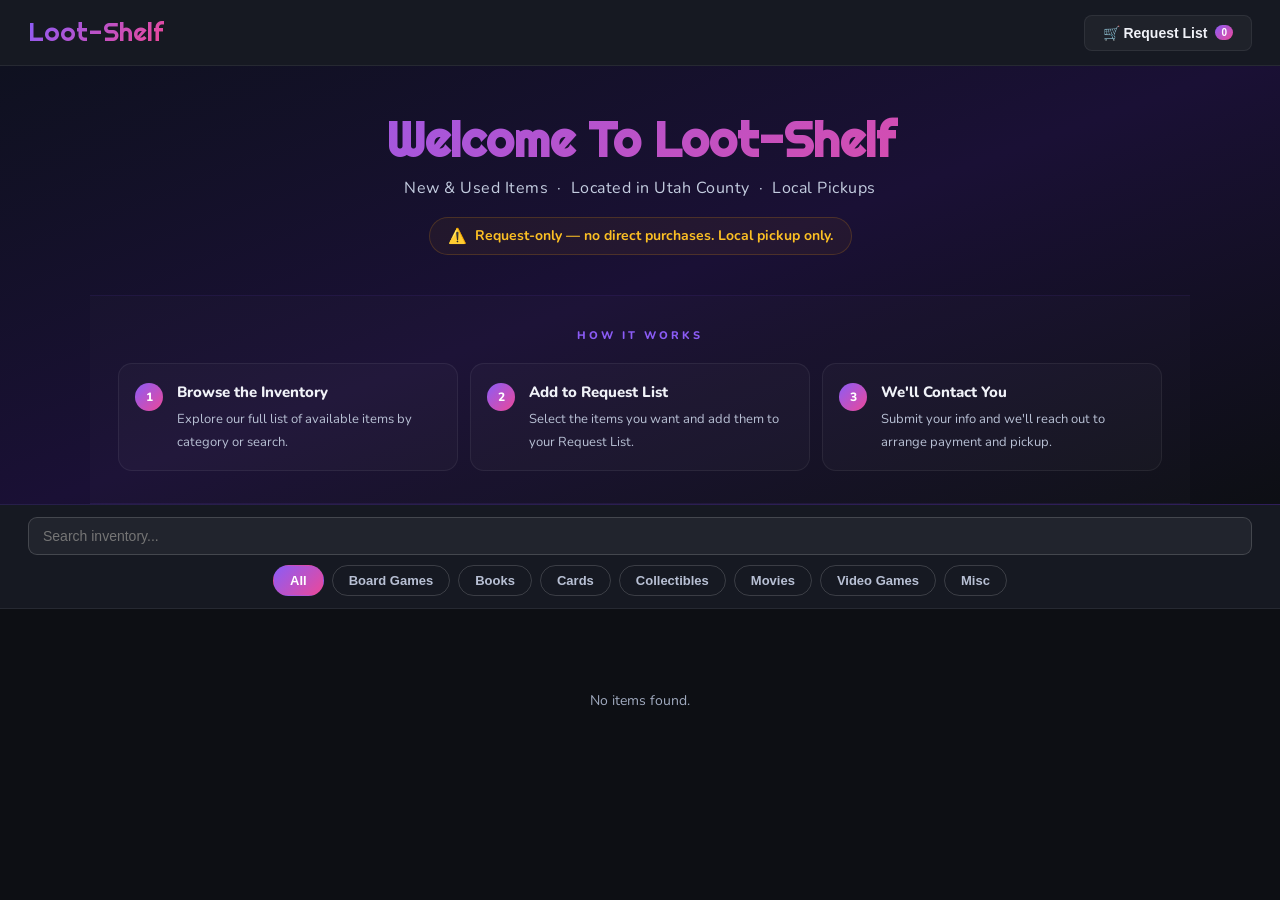
==== commit 8a80bb29: "Add files via upload" ====
--- a/index.html
+++ b/index.html
@@ -3,7 +3,7 @@
 <head>
 <meta charset="UTF-8">
 <meta name="viewport" content="width=device-width, initial-scale=1.0">
-<title>SideQuest</title>
+<title>Loot-Shelf</title>
 <link rel="preconnect" href="https://fonts.googleapis.com">
 <link href="https://fonts.googleapis.com/css2?family=Nunito:wght@400;600;700;800&family=Righteous&display=swap" rel="stylesheet">
 <style>
@@ -135,6 +135,8 @@
 .total-row{display:flex;justify-content:space-between;margin-bottom:20px;font-weight:800}
 .request-form { display: flex; flex-direction: column; gap: 10px; }
 .request-form input { background: var(--card); border: 1px solid var(--border); padding: 12px; border-radius: 8px; color: var(--text); font-family: 'Nunito', sans-serif; font-size: 14px; }
+.request-form textarea { background: var(--card); border: 1px solid var(--border); padding: 12px; border-radius: 8px; color: var(--text); font-family: 'Nunito', sans-serif; font-size: 14px; resize: vertical; min-height: 90px; line-height: 1.5; }
+.notes-label { font-size: 11px; font-weight: 800; color: #a0aabf; text-transform: uppercase; letter-spacing: 1px; margin-bottom: -4px; }
 .checkout-btn{width:100%;padding:14px;background:var(--grad);border:none;border-radius:10px;color:#fff;font-weight:800;cursor:pointer;margin-top:10px}
 .checkout-btn:disabled { opacity: 0.5; cursor: not-allowed; }
 
@@ -165,6 +167,31 @@
 .sort-btn{background:transparent;border:1px solid #ffffff28;border-radius:20px;padding:6px 14px;font-size:12px;font-weight:700;color:#b8c0d4;cursor:pointer;font-family:'Nunito',sans-serif;transition:all 0.15s;white-space:nowrap}
 .sort-btn:hover{color:var(--text);border-color:#ffffff44;background:#ffffff0a}
 .sort-btn.active{background:#ffffff18;border-color:#ffffff44;color:#fff}
+/* ── Game Filter Bar ── */
+.game-filter-bar{display:none;background:#8b5cf608;border:1px solid #8b5cf622;border-radius:12px;padding:14px 16px;margin-bottom:14px;flex-direction:column;gap:12px;align-items:center}
+.game-filter-bar.visible{display:flex}
+.gf-row{display:flex;align-items:center;justify-content:center;gap:10px;flex-wrap:wrap;width:100%}
+.gf-label{font-size:11px;font-weight:800;color:#a78bfa;text-transform:uppercase;letter-spacing:1px;white-space:nowrap}
+.gf-divider{width:100%;height:1px;background:#8b5cf620}
+.gf-player-wrap{display:flex;align-items:center;gap:8px}
+.gf-player-input{background:var(--card);border:1px solid #8b5cf640;border-radius:8px;padding:6px 14px;font-family:'Nunito',sans-serif;font-size:13px;font-weight:700;color:var(--text);width:120px;outline:none}
+.gf-player-input:focus{border-color:#8b5cf6}
+.gf-ps-chip{background:transparent;border:1px solid #ffffff22;border-radius:20px;padding:6px 14px;font-size:12px;font-weight:700;color:#b8c0d4;cursor:pointer;font-family:'Nunito',sans-serif;transition:all 0.15s;white-space:nowrap}
+.gf-ps-chip:hover{border-color:#8b5cf660;color:#a78bfa}
+.gf-ps-chip.active{background:#8b5cf622;border-color:#8b5cf666;color:#a78bfa}
+.gf-clear{background:none;border:none;color:#7a8099;font-size:11px;font-weight:700;cursor:pointer;font-family:'Nunito',sans-serif;padding:0;text-decoration:underline}
+.gf-clear:hover{color:#b8c0d4}
+/* ── Game info on cards ── */
+.card-game-info{display:flex;flex-wrap:wrap;gap:5px;margin-bottom:6px;justify-content:center}
+.card-game-chip{background:#8b5cf614;border:1px solid #8b5cf628;border-radius:5px;padding:2px 8px;font-size:10px;font-weight:700;color:#a78bfa}
+/* ── Pending overlay ── */
+
+.card-pending-overlay{position:absolute;inset:0;background:rgba(0,0,0,0.55);display:flex;flex-direction:column;align-items:center;justify-content:center;z-index:5;border-radius:14px;gap:4px;pointer-events:none}
+.card-pending-badge{background:#f59e0bdd;color:#000;font-size:10px;font-weight:800;padding:4px 12px;border-radius:20px;text-transform:uppercase;letter-spacing:0.5px}
+.card-pending-sub{font-size:10px;font-weight:700;color:#ffffffaa}
+/* ── Pending in view modal ── */
+.pending-modal-notice{background:#f59e0b12;border:1px solid #f59e0b30;border-radius:8px;padding:10px 14px;margin-top:10px;font-size:13px;font-weight:700;color:#fbbf24;display:none}
+.v-game-info{font-size:13px;font-weight:700;color:#a78bfa;margin-top:6px;display:none}
 /* ── Store Banner ── */
 .store-banner{background:linear-gradient(160deg,#0f1120,#1a1035,#0d0f14);border-bottom:1px solid #8b5cf630}
 .banner-inner{max-width:1100px;margin:0 auto}
@@ -275,7 +302,7 @@
   .cart-header{padding:18px 16px}
   .cart-items{padding:14px}
   .cart-footer{padding:16px}
-  .request-form input{padding:11px;font-size:13px}
+  .request-form input,.request-form textarea{padding:11px;font-size:13px}
   .checkout-btn{padding:13px;font-size:14px}
   .total-row{font-size:14px}
 
@@ -299,6 +326,12 @@
   .sort-bar{gap:5px;margin-bottom:8px}
   .sort-label{font-size:10px}
   .sort-btn{padding:4px 10px;font-size:10px}
+  .game-filter-bar{padding:12px 10px;gap:10px}
+  .gf-row{gap:8px}
+  .gf-label{font-size:10px}
+  .gf-player-input{width:110px;font-size:12px}
+  .gf-ps-chip{padding:5px 10px;font-size:11px}
+  .card-game-chip{font-size:9px;padding:2px 6px}
 }
 /* Tablet tweaks */
 @media(min-width:641px) and (max-width:900px){
@@ -315,8 +348,7 @@
 <header>
   <!-- Updated Header Logo Section -->
   <div class="logo">
-    <span>SideQuest</span>
-    <span>Collection</span>
+    <span>Loot-Shelf</span>
   </div>
   <button class="cart-toggle" onclick="toggleCart()">
     🛒 Request List <span class="cart-count" id="cart-count">0</span>
@@ -329,7 +361,7 @@
 
     <!-- Welcome -->
     <div class="banner-welcome">
-      <h1>Welcome To SideQuest Collection</h1>
+      <h1>Welcome To Loot-Shelf</h1>
       <!-- Desktop subtitle — single line -->
       <p>New &amp; Used Items &nbsp;·&nbsp; Located in Utah County &nbsp;·&nbsp; Local Pickups</p>
       <!-- Mobile subtitle — stacked cleanly -->
@@ -380,6 +412,26 @@
     <button class="pill pill-video" onclick="setFilter('Video Games',this)">Video Games</button>
     <button class="pill pill-misc" onclick="setFilter('Misc',this)">Misc</button>
   </div>
+  <!-- Game filter bar — shows only when Board Games or Video Games is active -->
+  <div class="game-filter-bar" id="game-filter-bar">
+    <!-- Row 1: Number of Players -->
+    <div class="gf-row">
+      <span class="gf-label">👥 Number of Players</span>
+      <div class="gf-player-wrap">
+        <input class="gf-player-input" id="gf-players" type="number" min="1" max="20" placeholder="Any number" oninput="render()">
+      </div>
+      <button class="gf-clear" onclick="clearGameFilters()">Clear All</button>
+    </div>
+    <div class="gf-divider"></div>
+    <!-- Row 2: Play Style -->
+    <div class="gf-row">
+      <span class="gf-label">Play Style</span>
+      <button class="gf-ps-chip" data-ps="Co-op"       onclick="toggleGFPS(this)">🤝 Co-op</button>
+      <button class="gf-ps-chip" data-ps="Competitive" onclick="toggleGFPS(this)">⚔️ Competitive</button>
+      <button class="gf-ps-chip" data-ps="Solo"        onclick="toggleGFPS(this)">🧩 Solo</button>
+      <button class="gf-ps-chip" data-ps="Team"        onclick="toggleGFPS(this)">👥 Team</button>
+    </div>
+  </div>
 </div>
 
 <main id="main-content"><div class="loading">Loading inventory...</div></main>
@@ -402,6 +454,8 @@
       <input type="text" id="f-name" placeholder="Full Name" required>
       <input type="email" id="f-email" placeholder="Email Address" required>
       <input type="tel" id="f-phone" placeholder="Phone Number (Optional)">
+      <span class="notes-label">Notes / Questions</span>
+      <textarea id="f-notes" placeholder="Any questions, offers, or concerns? Write them here..."></textarea>
       <button id="checkout-btn" class="checkout-btn" disabled onclick="submitRequest()">Submit Request</button>
 
     </div>
@@ -429,6 +483,8 @@
       <span id="v-cat" class="cat-label"></span>
       <h2 id="v-name" style="margin-top:5px"></h2>
       <div id="v-detail" style="font-size:12px;color:var(--muted)"></div>
+      <div class="v-game-info" id="v-game-info"></div>
+      <div class="pending-modal-notice" id="v-pending-notice">⏳ This item is currently pending — it may already be reserved. You can still submit a request and we'll let you know.</div>
       <div id="v-desc" class="view-desc"></div>
       <button id="v-request-btn" class="view-request-btn" onclick="addToCartFromView()">+ Add to Request List</button>
       <button onclick="closeView()" style="width:100%;margin-top:10px;padding:12px;background:#ffffff08;border:1px solid var(--border);border-radius:8px;color:var(--text);font-family:'Nunito',sans-serif;font-weight:800;font-size:13px;cursor:pointer">Close</button>
@@ -443,10 +499,10 @@
 const RAW_URL = `https://raw.githubusercontent.com/${GITHUB_USER}/${GITHUB_REPO}/main/${INVENTORY_FILE}`;
 
 const catColor={'Board Games':'cat-board','Video Games':'cat-video','Books':'cat-books','Collectibles':'cat-collect','Cards':'cat-cards','Movies':'cat-movies','Misc':'cat-misc'};
-const condLabel={new:'New',vgood:'Used - Very Good',good:'Used - Good',average:'Used - Average',poor:'Used - Poor',damaged:'Damaged',missing:'Missing Pieces'};
+const condLabel={new:'Brand New',vgood:'Used - Very Good',good:'Used - Good',average:'Used - Average',poor:'Used - Poor',damaged:'Damaged',missing:'Missing Pieces'};
 const condClass={new:'cond-new',vgood:'cond-vgood',good:'cond-good',average:'cond-average',poor:'cond-poor',damaged:'cond-damaged',missing:'cond-missing'};
 
-let activeFilter='All', activeSort='default', currentImgs=[], currentIdx=0, items_cache=[], cart=[];
+let activeFilter='All', activeSort='default', activePS=new Set(), currentImgs=[], currentIdx=0, items_cache=[], cart=[];
 
 async function loadItems(){
   try {
@@ -460,11 +516,30 @@
   }
 }
 
+const GAME_CATS=['Board Games','Video Games'];
+
 function setFilter(f,btn){
   activeFilter=f;
   document.querySelectorAll('.pill').forEach(b=>b.classList.remove('active'));
   btn.classList.add('active');
+  const isGame=GAME_CATS.includes(f);
+  document.getElementById('game-filter-bar').classList.toggle('visible', isGame);
+  if(!isGame){ clearGameFilters(false); }
   render();
+}
+
+function toggleGFPS(btn){
+  const ps=btn.dataset.ps;
+  if(activePS.has(ps)){ activePS.delete(ps); btn.classList.remove('active'); }
+  else { activePS.add(ps); btn.classList.add('active'); }
+  render();
+}
+
+function clearGameFilters(doRender=true){
+  activePS.clear();
+  document.querySelectorAll('.gf-ps-chip').forEach(b=>b.classList.remove('active'));
+  const pi=document.getElementById('gf-players'); if(pi) pi.value='';
+  if(doRender) render();
 }
 
 function getEffectivePrice(i){
@@ -503,10 +578,21 @@
   const q = document.getElementById('search').value.toLowerCase();
   const now = new Date().getTime();
 
+  const playerNeeded = parseInt(document.getElementById('gf-players')?.value)||0;
+
   const vis = items.filter(i=>{
     const matchCat = activeFilter==='All' || i.cat===activeFilter;
     const searchable = [i.name, i.detail, i.desc, i.cat].filter(Boolean).join(' ').toLowerCase();
-    return matchCat && (!q || searchable.includes(q));
+    const matchQ = !q || searchable.includes(q);
+    // Player count filter — item must accommodate the requested number
+    const matchPlayers = !playerNeeded || (
+      i.playersMin != null && i.playersMax != null
+        ? playerNeeded >= i.playersMin && playerNeeded <= i.playersMax
+        : true // item has no player data — don't exclude it
+    );
+    // Play style filter — item must include ALL selected styles
+    const matchPS = activePS.size===0 || (i.playStyle && [...activePS].every(ps=>i.playStyle.includes(ps)));
+    return matchCat && matchQ && matchPlayers && matchPS;
   });
 
   const newItems      = vis.filter(i => i.createdAt && (now - i.createdAt < 604800000));
@@ -553,14 +639,26 @@
   const imgs = getImgs(i);
   const first = imgs[0] || '';
   const hasSale = i.salePrice && parseFloat(i.salePrice) > 0;
-  return `<div class="card">
-    <div class="card-img-wrap" onclick="openView(${i.id})">
+  let gameChips='';
+  if(i.playersMin!=null&&i.playersMax!=null){
+    const mn=i.playersMin,mx=i.playersMax;
+    gameChips+=`<span class="card-game-chip">👥 ${mn===mx?mn:mn+'-'+mx} Players</span>`;
+  }
+  if(i.playStyle&&i.playStyle.length) i.playStyle.forEach(ps=>{ gameChips+=`<span class="card-game-chip">${ps==='Co-op'?'🤝':ps==='Competitive'?'⚔️':ps==='Solo'?'🧩':'👥'} ${ps}</span>`; });
+
+  return `<div class="card" style="position:relative">
+    <div class="card-img-wrap" style="position:relative" onclick="openView(${i.id})">
       ${first ? `<img src="${first}" class="card-img" onerror="this.style.display='none'">` : `<div class="img-ph">NO PHOTO</div>`}
+      ${i.pending ? `<div style="position:absolute;inset:0;background:rgba(0,0,0,0.65);display:flex;flex-direction:column;align-items:center;justify-content:center;gap:4px;border-radius:0;z-index:2">
+        <div style="background:#f59e0b;color:#000;font-size:10px;font-weight:800;padding:4px 12px;border-radius:20px;text-transform:uppercase;letter-spacing:0.5px">⏳ Pending</div>
+        <div style="font-size:10px;font-weight:700;color:#ffffffcc">Currently Unavailable</div>
+      </div>` : ''}
     </div>
     <div class="card-body" onclick="openView(${i.id})">
       <span class="cat-label ${catColor[i.cat]||''}">${i.cat}</span>
       <div class="card-name">${i.name}</div>
       <div class="card-detail">${i.detail||''}</div>
+      ${gameChips?`<div class="card-game-info">${gameChips}</div>`:''}
       <div class="card-footer">
         <div class="price-wrap">
           ${hasSale ? `<span class="old-price">$${parseFloat(i.price||0).toFixed(2)}</span><span class="price on-sale">$${parseFloat(i.salePrice).toFixed(2)}</span>` : `<span class="price">$${parseFloat(i.price||0).toFixed(2)}</span>`}
@@ -613,6 +711,7 @@
   const name  = document.getElementById('f-name').value.trim();
   const email = document.getElementById('f-email').value.trim();
   const phone = document.getElementById('f-phone').value.trim();
+  const notes = document.getElementById('f-notes').value.trim();
   if(!name)  { alert('Please enter your full name.'); return; }
   if(!email) { alert('Please enter your email address.'); return; }
   if(cart.length === 0) { alert('Your cart is empty.'); return; }
@@ -625,7 +724,8 @@
     name:  name,
     email: email,
     phone: phone || 'Not provided',
-    list:  cartShoppingList
+    list:  cartShoppingList,
+    notes: notes || 'None'
   });
 
   // Fire and forget — no-cors means we can't read the response
@@ -640,6 +740,7 @@
     document.getElementById('f-name').value = '';
     document.getElementById('f-email').value = '';
     document.getElementById('f-phone').value = '';
+    document.getElementById('f-notes').value = '';
     cart = [];
     updateCartUI();
     btn.disabled = false;
@@ -705,6 +806,18 @@
   document.getElementById('v-cat').textContent = i.cat;
   document.getElementById('v-cat').className = `cat-label ${catColor[i.cat]||''}`;
   document.getElementById('v-detail').textContent = i.detail||'';
+  // Game info
+  const vgi = document.getElementById('v-game-info');
+  let gameInfo='';
+  if(i.playersMin!=null&&i.playersMax!=null){
+    const mn=i.playersMin,mx=i.playersMax;
+    gameInfo+=`👥 ${mn===mx?mn:mn+'-'+mx} Players`;
+  }
+  if(i.playStyle&&i.playStyle.length) gameInfo+=(gameInfo?' · ':'')+i.playStyle.join(' / ');
+  vgi.textContent=gameInfo; vgi.style.display=gameInfo?'block':'none';
+  // Pending notice
+  const vpn=document.getElementById('v-pending-notice');
+  vpn.style.display=i.pending?'block':'none';
   document.getElementById('v-desc').textContent = i.desc || 'No description provided.';
   updateSlider();
   // Reflect already-added state on the modal button
